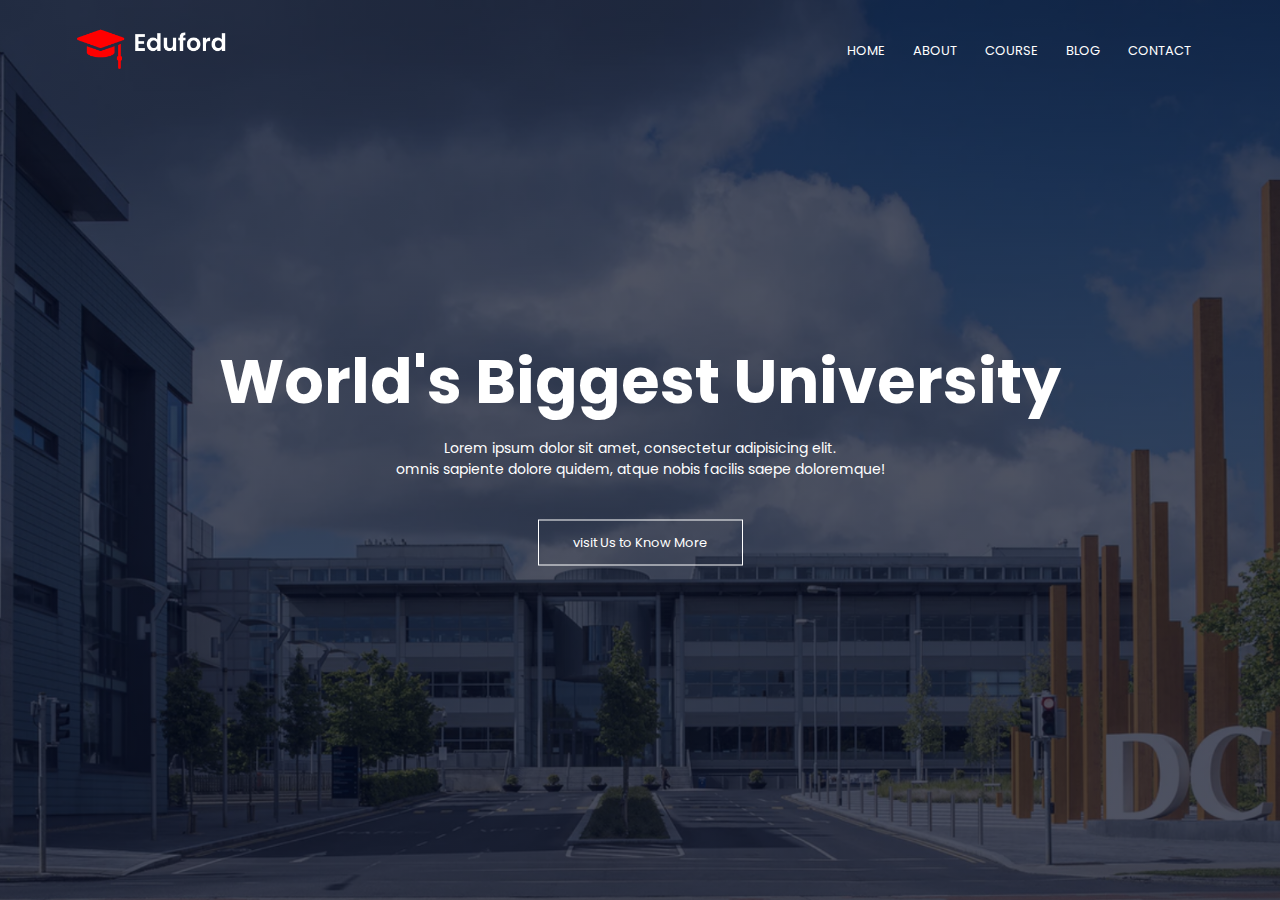
==== index.html @ 5b06eb67 "Update index.html" ====
<!DOCTYPE html>
<html lang="en">
<head>
  <meta charset="UTF-8">
  <meta http-equiv="X-UA-Compatible" content="IE=edge">
  <meta name="viewport" content="width=device-width, initial-scale=1.0">
  <link rel="stylesheet" href="style.css">
  <link rel="preconnect" href="https://fonts.googleapis.com">
  <link rel="preconnect" href="https://fonts.gstatic.com" crossorigin>

  <link href="https://fonts.googleapis.com/css2?family=Poppins:wght@100;200;300;400;600;700&display=swap" rel="stylesheet">
  <link rel="stylesheet" href="https://stackpath.bootstrapcdn.com/font-awesome/4.7.0/css/font-awesome.min.css">
  <title>sr7University</title>
</head>
<body>

  <section class="header">

    <nav>
      <a href="index.html"><img src="images/logo.png" alt="logo"></a>
      <div class="nav-links" id="navLinks">
        
        <i class="fa fa-times" onclick="hideMenu()"></i>
        <ul>
          <li><a href="">HOME</a></li>
          <li><a href="">ABOUT</a></li>
          <li><a href="">COURSE</a></li>
          <li><a href="">BLOG</a></li>
          <li><a href="">CONTACT</a></li>
        </ul>
      </div>
      <i class="fa fa-bars" onclick="showMenu()"></i>
    </nav>
    <div class="text-box">
      <h1>World's Biggest University</h1>
      <p>Lorem ipsum dolor sit amet, consectetur adipisicing elit. <br> omnis sapiente dolore quidem, atque nobis facilis saepe doloremque!</p>
      <a href="" class="hero-btn">visit Us to Know More</a>
    </div>

  </section>
  <!--------------JAVASCRIPT FOR TOGGLE MENU--------------->
  <script>
    var navLinks = document.getElementById("navLinks");
    function showMenu(){
      navLinks.style.right = "0";
    }
    function hideMenu(){
      navLinks.style.right = "-200px";
    }
  </script>
</body>
</html>
---- style.css ----
*{
  margin: 0;
  padding: 0;
  font-family: 'Poppins', sans-serif;
}

.header{
  min-height: 100vh;
  width: 100%;
  background-image: linear-gradient(rgba(4,9,30,0.7),rgba(4,9,30,0.7)),url(images/banner.png);
  background-position: center;
  background-size: cover;
  position: relative;
}

nav{
  display: flex;
  padding: 2% 6%;
  justify-content: space-between;
  align-items: center;
}

nav img{
  width: 150px;
}

.nav-links{
  flex: 1;
  text-align: right;
}

.nav-links ul li{
  list-style: none;
  display: inline-block;
  padding: 8px 12px;
  position: relative;
}
.nav-links ul li a{
  color: #fff;
  text-decoration: none;
  font-size: 13px;
}

.nav-links ul li::after{
  content: '';
  width: 0%;
  height: 2px;
  background: #f44336;
  display: block;
  margin: auto;
  transition:0.5s;
}
.nav-links ul li:hover::after{
  width: 100%;
}

.text-box{
  width: 90%;
  color: #fff;
  position: absolute;
  top: 50%;
  left: 50%;
  transform: translate(-50%, -50%);
  text-align: center;
}
.text-box h1{
  font-size: 62px;
}
.text-box p{
  margin: 10px 0 40px;
  font-size: 14px;
  color: #fff;
}
.hero-btn{
  display: inline-block;
  text-decoration: none;
  color: #fff;
  border: 1px solid #fff ;
  padding: 12px 34px;
  font-size: 13px;
  background: transparent;
  position: relative;
  cursor: pointer;

}
.hero-btn:hover{
  border: 1px solid #f44336;
  background: #f44336;
  transition: 1s;
}
nav .fa{
  display: none;
}

@media(max-width: 700px){
  .text-box h1{
    font-size: 20px;
  }
  .nav-links ul li{
    display: block;
  }
  .nav-links{
    position: absolute;
    background: #f44336;
    height: 100vh;
    width: 200px;
    top: 0;
    right:-200px;
    text-align: left;
    z-index: 2;
    transition: 1s;
  }
  .nav-links ul{
    padding: 30px;
  }
  nav .fa{
    display: block;
    color: #fff;
    margin: 10px;
    font-size: 22px;
    cursor: pointer;
  }

}
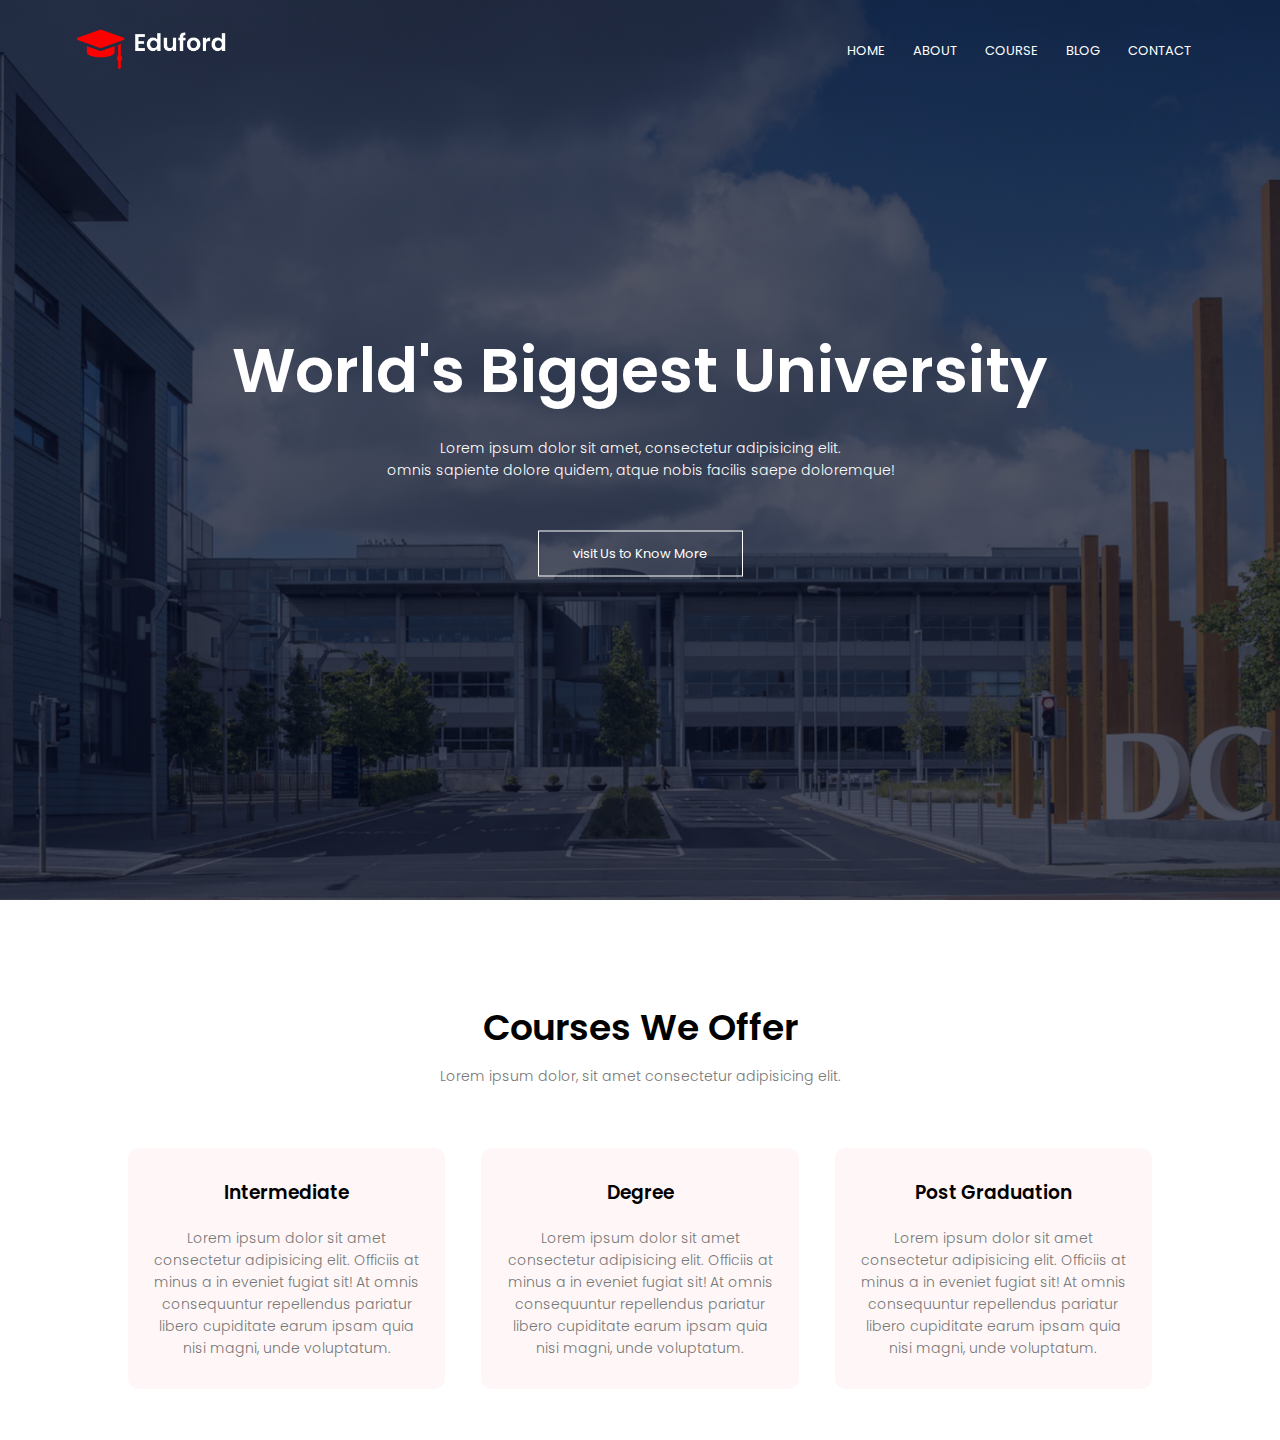
==== commit ac1d6ca3: "course section" ====
--- a/index.html
+++ b/index.html
@@ -12,8 +12,9 @@
   <link rel="stylesheet" href="https://stackpath.bootstrapcdn.com/font-awesome/4.7.0/css/font-awesome.min.css">
   <title>sr7University</title>
 </head>
+
 <body>
-
+  <!----HEADER------>
   <section class="header">
 
     <nav>
@@ -31,6 +32,7 @@
       </div>
       <i class="fa fa-bars" onclick="showMenu()"></i>
     </nav>
+
     <div class="text-box">
       <h1>World's Biggest University</h1>
       <p>Lorem ipsum dolor sit amet, consectetur adipisicing elit. <br> omnis sapiente dolore quidem, atque nobis facilis saepe doloremque!</p>
@@ -38,6 +40,41 @@
     </div>
 
   </section>
+
+
+  <!--------COURSES------>
+<section class="course">
+  <h1>Courses We Offer</h1>
+  <p>Lorem ipsum dolor, sit amet consectetur adipisicing elit.</p>
+
+  <div class="row">
+    <div class="course-col">
+      <h3>Intermediate</h3>
+      <p>Lorem ipsum dolor sit amet consectetur adipisicing elit. Officiis at minus a in eveniet fugiat sit! At omnis consequuntur repellendus pariatur libero cupiditate earum ipsam quia nisi magni, unde voluptatum.</p>
+    </div>
+
+    <div class="course-col">
+      <h3>Degree</h3>
+      <p>Lorem ipsum dolor sit amet consectetur adipisicing elit. Officiis at minus a in eveniet fugiat sit! At omnis consequuntur repellendus pariatur libero cupiditate earum ipsam quia nisi magni, unde voluptatum.</p>
+    </div>
+
+    <div class="course-col">
+      <h3>Post Graduation</h3>
+      <p>Lorem ipsum dolor sit amet consectetur adipisicing elit. Officiis at minus a in eveniet fugiat sit! At omnis consequuntur repellendus pariatur libero cupiditate earum ipsam quia nisi magni, unde voluptatum.</p>
+    </div>
+  </div>
+</section>
+
+
+
+
+
+
+
+
+
+
+
   <!--------------JAVASCRIPT FOR TOGGLE MENU--------------->
   <script>
     var navLinks = document.getElementById("navLinks");
--- a/style.css
+++ b/style.css
@@ -4,6 +4,7 @@
   font-family: 'Poppins', sans-serif;
 }
 
+/*--------header---------*/
 .header{
   min-height: 100vh;
   width: 100%;
@@ -110,9 +111,7 @@
     z-index: 2;
     transition: 1s;
   }
-  .nav-links ul{
-    padding: 30px;
-  }
+  
   nav .fa{
     display: block;
     color: #fff;
@@ -120,5 +119,92 @@
     font-size: 22px;
     cursor: pointer;
   }
-
-}+  .nav-links ul{
+    padding: 30px;
+
+}}
+
+/*------------courses------*/
+
+.course{
+  width: 80%;
+  margin: auto;
+  text-align: center;
+  padding-top: 100px;
+}
+
+h1{
+  font-size: 36px;
+  font-weight: 600;
+}
+p{
+  color: #777;
+  font-size: 14px;
+  font-weight: 300;
+  line-height: 22px;
+  padding: 10px;
+}
+
+.row{
+  margin-top: 5%;
+  display: flex;
+  justify-content: space-between;
+}
+
+.course-col{
+  flex-basis: 31%;
+  background: #fff7f7;
+  border-radius: 10px;
+  margin-bottom: 5%;
+  padding: 20px 12px;
+  box-sizing: border-box;
+  transition: 0.5s;
+}
+h3{
+  text-align: center;
+  font-weight: 600;
+  margin: 10px 0;
+}
+.course-col:hover{
+  box-shadow: 0 0 20px 0px rgba(0, 0, 0, 0.2);
+}
+
+
+
+
+
+@media(max-width: 700px){
+  .text-box h1{
+    font-size: 20px;
+  }
+  .nav-links ul li{
+    display: block;
+  }
+  .nav-links{
+    position: absolute;
+    background: #f44336;
+    height: 100vh;
+    width: 200px;
+    top: 0;
+    right:-200px;
+    text-align: left;
+    z-index: 2;
+    transition: 1s;
+  }
+  
+  nav .fa{
+    display: block;
+    color: #fff;
+    margin: 10px;
+    font-size: 22px;
+    cursor: pointer;
+  }
+  .nav-links ul{
+    padding: 30px;
+
+}
+.row{
+  flex-direction: column;
+}
+}
+
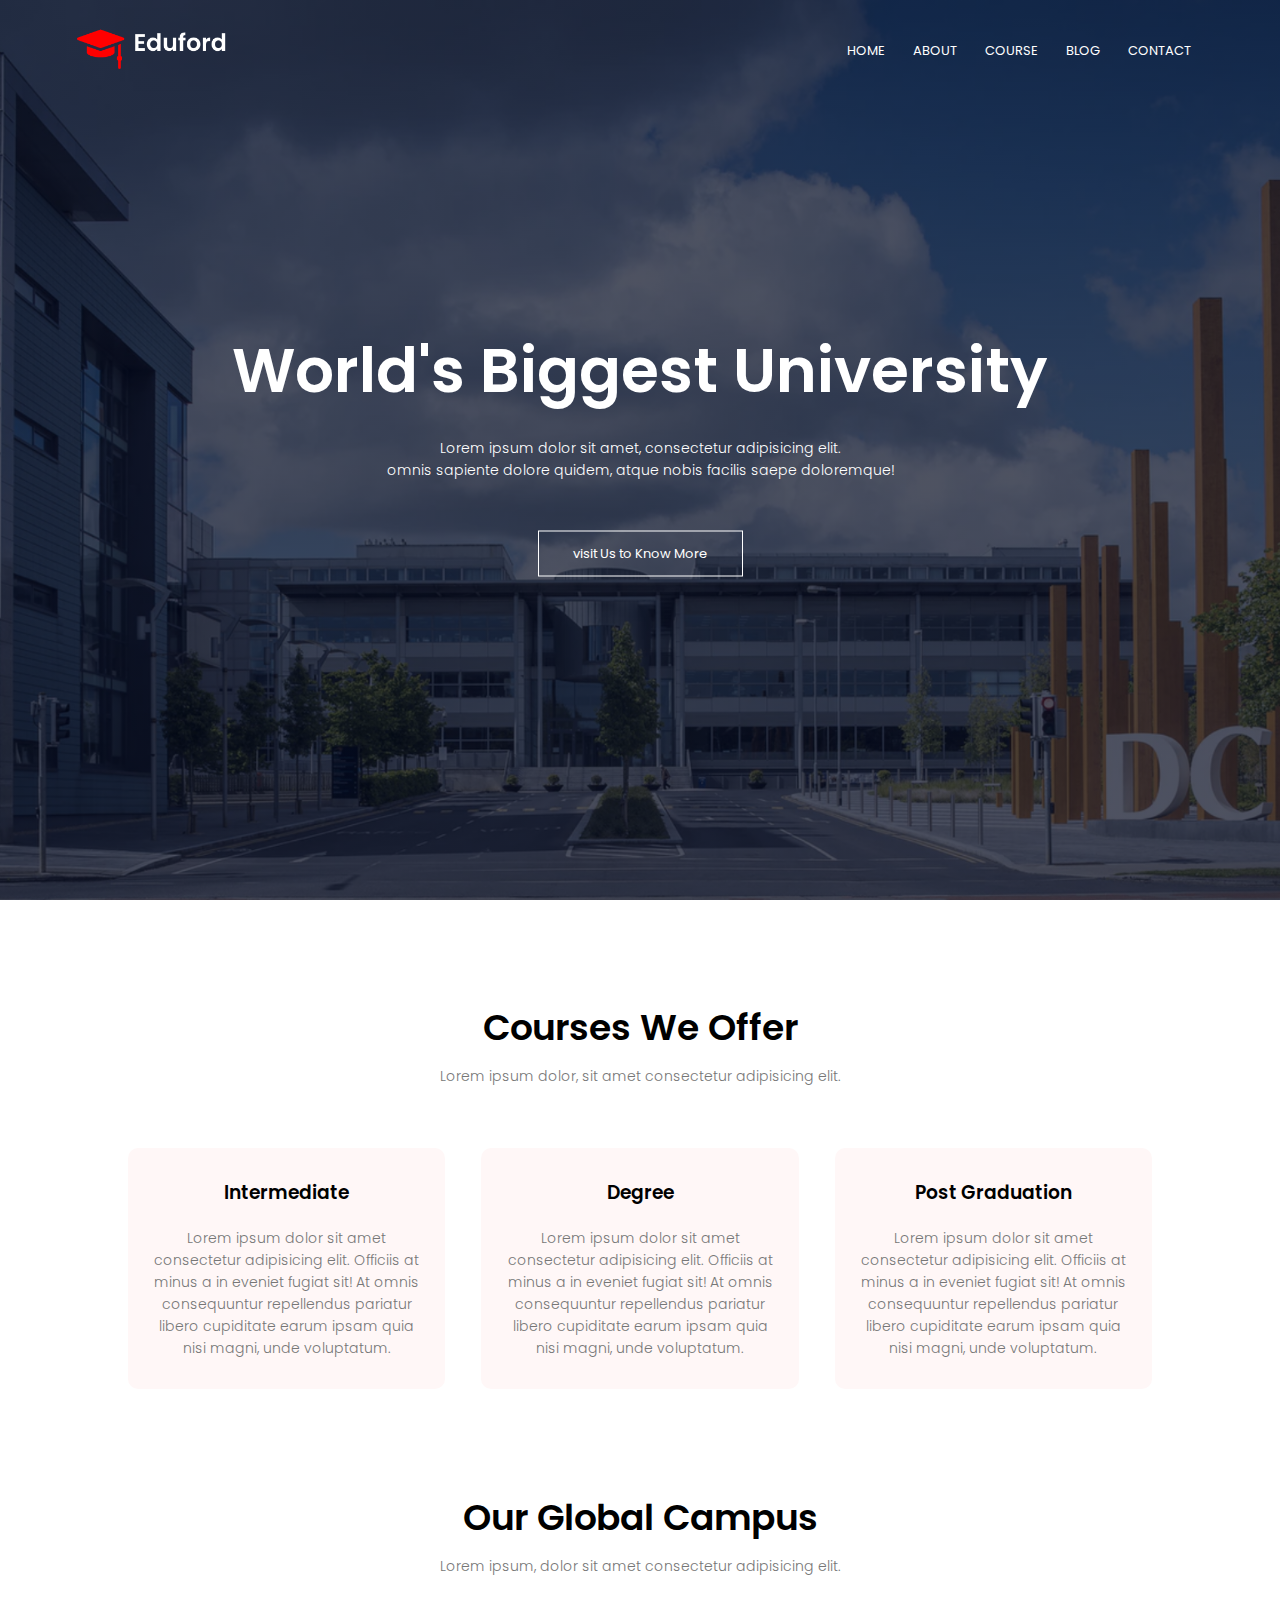
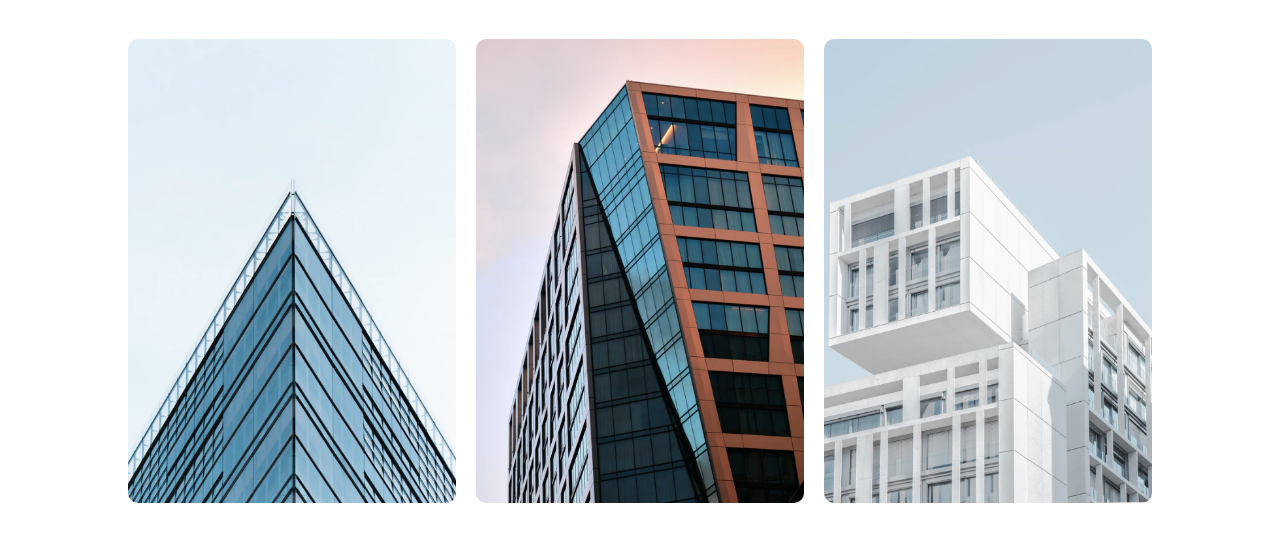
==== commit 9a1243d9: "campus section" ====
--- a/index.html
+++ b/index.html
@@ -65,9 +65,37 @@
   </div>
 </section>
 
+<!------campus------>
 
+<section class="campus">
+    <h1>Our Global Campus</h1>
+    <p>Lorem ipsum, dolor sit amet consectetur adipisicing elit.</p>
 
+    <div class="row">
 
+      <div class="campus-col">
+        <img src="images/london.png" alt="london">
+        <div class="layer">
+          <h3>LONDON</h3>
+        </div>
+      </div>
+
+      <div class="campus-col">
+        <img src="images/newyork.png" alt="london">
+        <div class="layer">
+          <h3>NEW YORK</h3>
+        </div>
+      </div>
+
+      <div class="campus-col">
+        <img src="images/washington.png" alt="london">
+        <div class="layer">
+          <h3>WASHINGTON</h3>
+        </div>
+      </div>
+
+    </div>
+</section>
 
 
 
--- a/style.css
+++ b/style.css
@@ -170,7 +170,58 @@
 }
 
 
-
+/*--------campus------*/
+
+.campus{
+  width: 80%;
+  margin: auto;
+  text-align: center;
+  padding-top: 50px;
+
+}
+
+.campus-col{
+  flex-basis: 32%;
+  border-radius: 10px;
+  margin-bottom: 30px;
+  position: relative;
+  overflow: hidden;
+}
+.campus-col img{
+  width: 100%;
+  display:block;
+}
+
+.layer{
+  background: transparent;
+  height: 100%;
+  width: 100%;
+  position: absolute;
+  top: 0;
+  left: 0;
+ transition: 0.5s;
+}
+.layer:hover{
+   background: rgba(226, 0, 0 , 0.7);
+}
+
+.layer h3{
+  width: 100%;
+  font-weight: 500;
+  color: #fff;
+  font-size: 26px;
+  bottom: 0;
+  left: 50%;
+  transform: translateX(-50%);
+  position: absolute;
+  opacity: 0;
+  transition: 0.5s;
+}
+.layer:hover h3{
+  bottom: 49%;
+  opacity: 1;
+
+}
 
 
 @media(max-width: 700px){
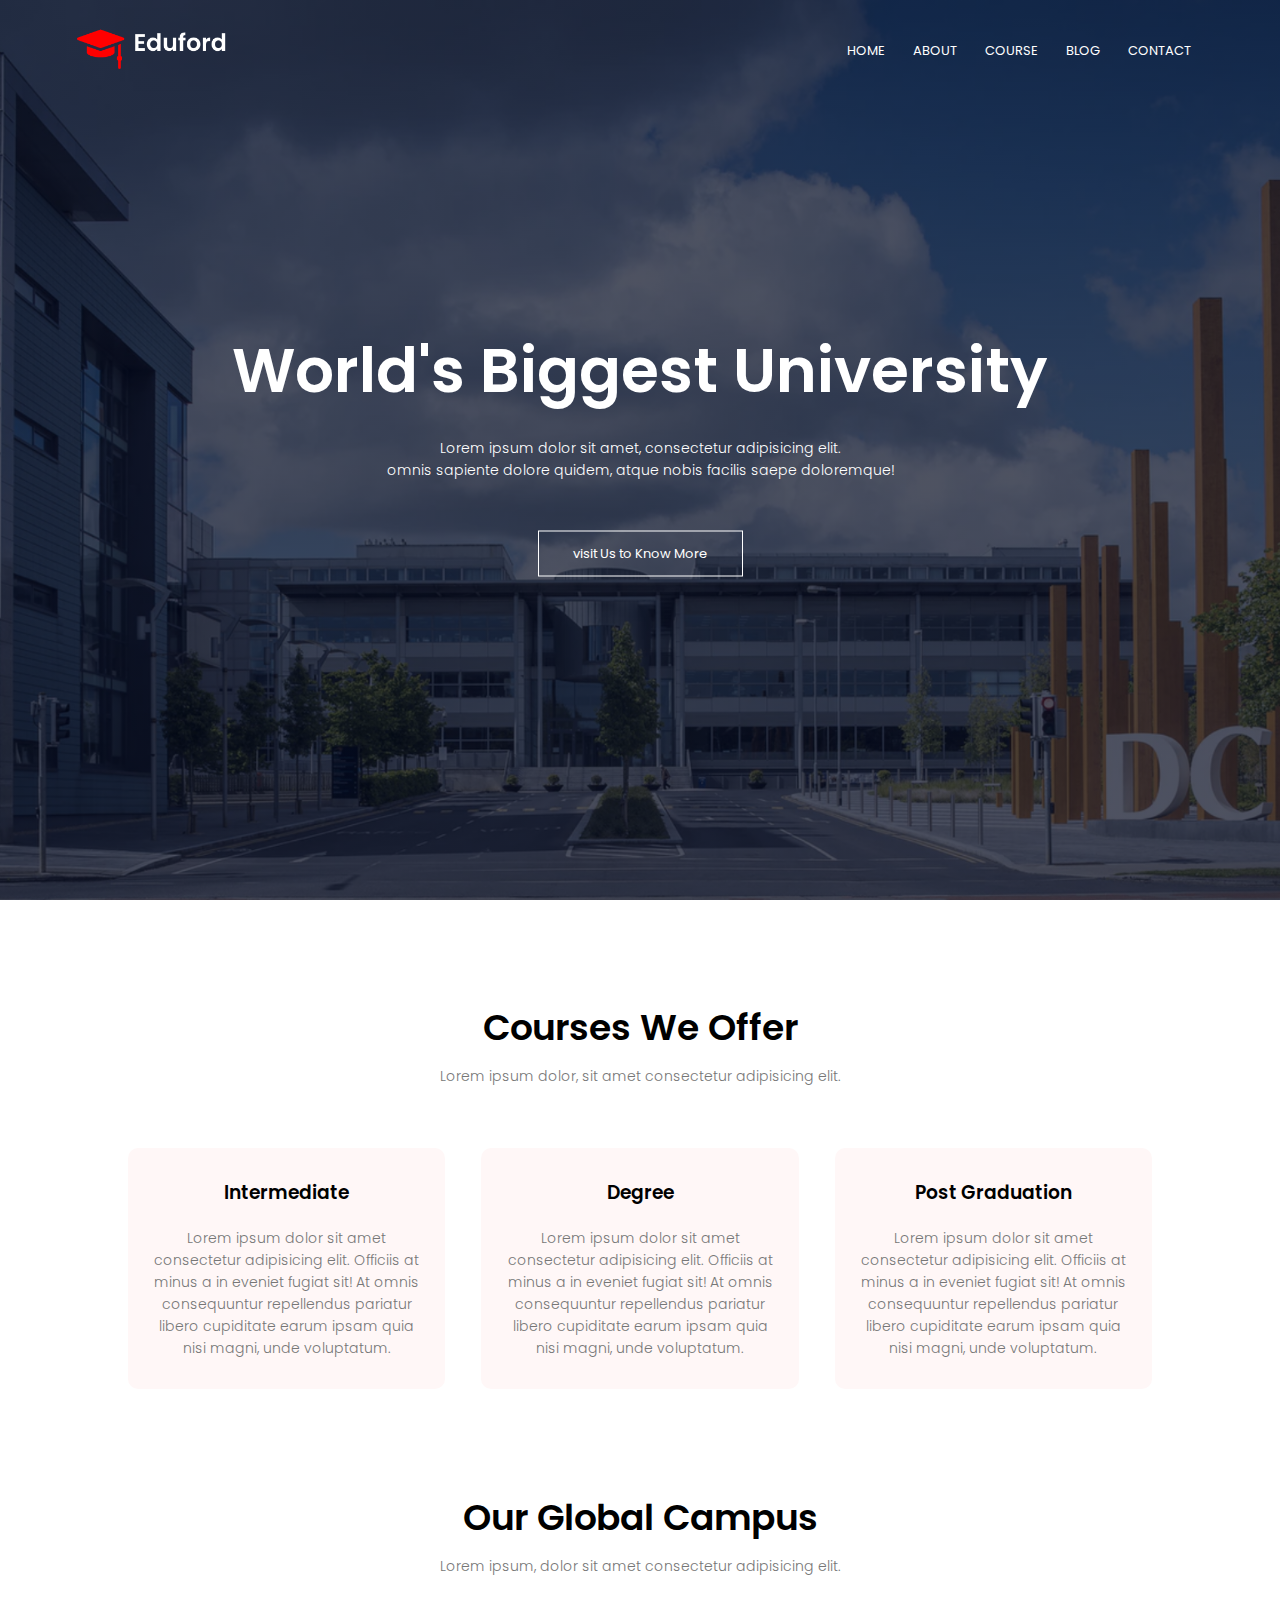
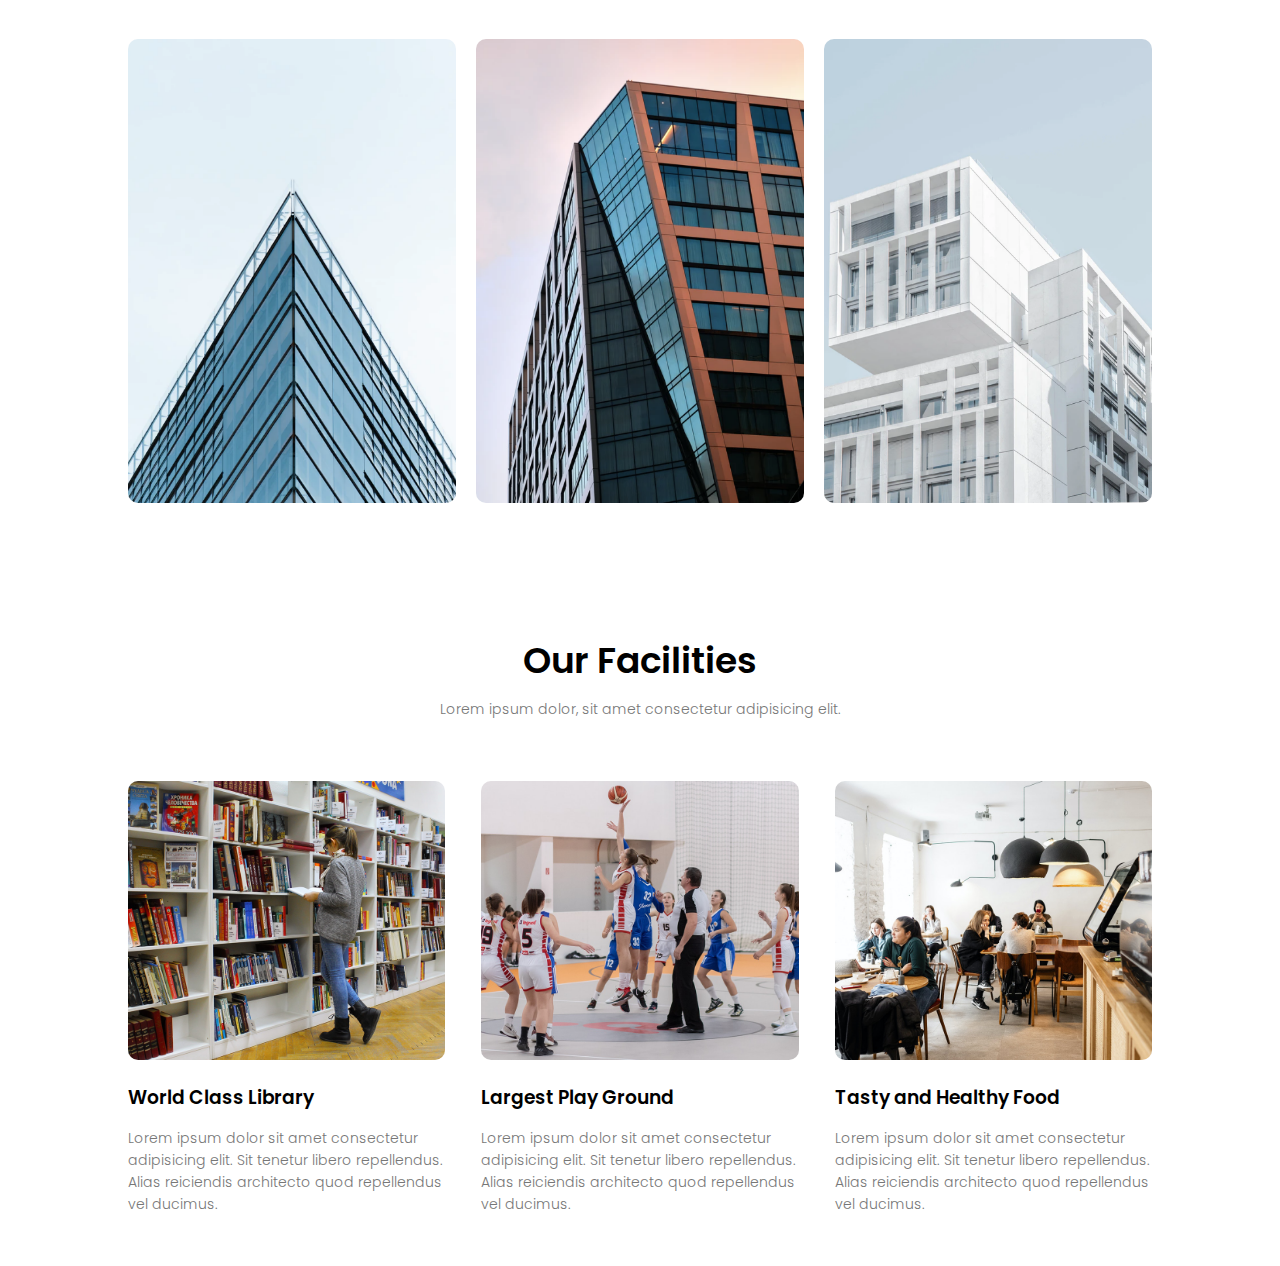
==== commit 4b085729: "facilities section" ====
--- a/index.html
+++ b/index.html
@@ -97,8 +97,29 @@
     </div>
 </section>
 
+<!------------------facilities------>
+<section class="facilities">
+     <h1>Our Facilities</h1>
+     <p>Lorem ipsum dolor, sit amet consectetur adipisicing elit.</p>
 
-
+     <div class="row">
+      <div class="facilities-col">
+        <img src="images/library.png" alt="library">
+        <h3>World Class Library</h3>
+        <p>Lorem ipsum dolor sit amet consectetur adipisicing elit. Sit tenetur libero repellendus. Alias reiciendis architecto quod repellendus vel ducimus.</p>
+      </div>
+      <div class="facilities-col">
+        <img src="images/basketball.png" alt="basketball">
+        <h3>Largest Play Ground</h3>
+        <p>Lorem ipsum dolor sit amet consectetur adipisicing elit. Sit tenetur libero repellendus. Alias reiciendis architecto quod repellendus vel ducimus.</p>
+      </div>
+      <div class="facilities-col">
+        <img src="images/cafeteria.png" alt="cafeteria">
+        <h3>Tasty and Healthy Food</h3>
+        <p>Lorem ipsum dolor sit amet consectetur adipisicing elit. Sit tenetur libero repellendus. Alias reiciendis architecto quod repellendus vel ducimus.</p>
+      </div>
+     </div>
+</section>
 
 
 
--- a/style.css
+++ b/style.css
@@ -224,6 +224,35 @@
 }
 
 
+/*------facilities----------*/
+
+.facilities{
+  width: 80%;
+  margin: auto;
+  text-align: center;
+  padding-top: 100px;
+}
+.facilities-col{
+  flex-basis: 31%;
+  border-radius: 10px;
+  margin-bottom: 5%;
+  text-align: left;
+}
+.facilities-col img{
+  width: 100%;
+  border-radius: 10px;
+}
+.facilities-col p{
+  padding: 0;
+}
+.facilities-col h3{
+  margin-top: 16px;
+  margin-bottom: 15px;
+  text-align: left;
+}
+
+
+
 @media(max-width: 700px){
   .text-box h1{
     font-size: 20px;
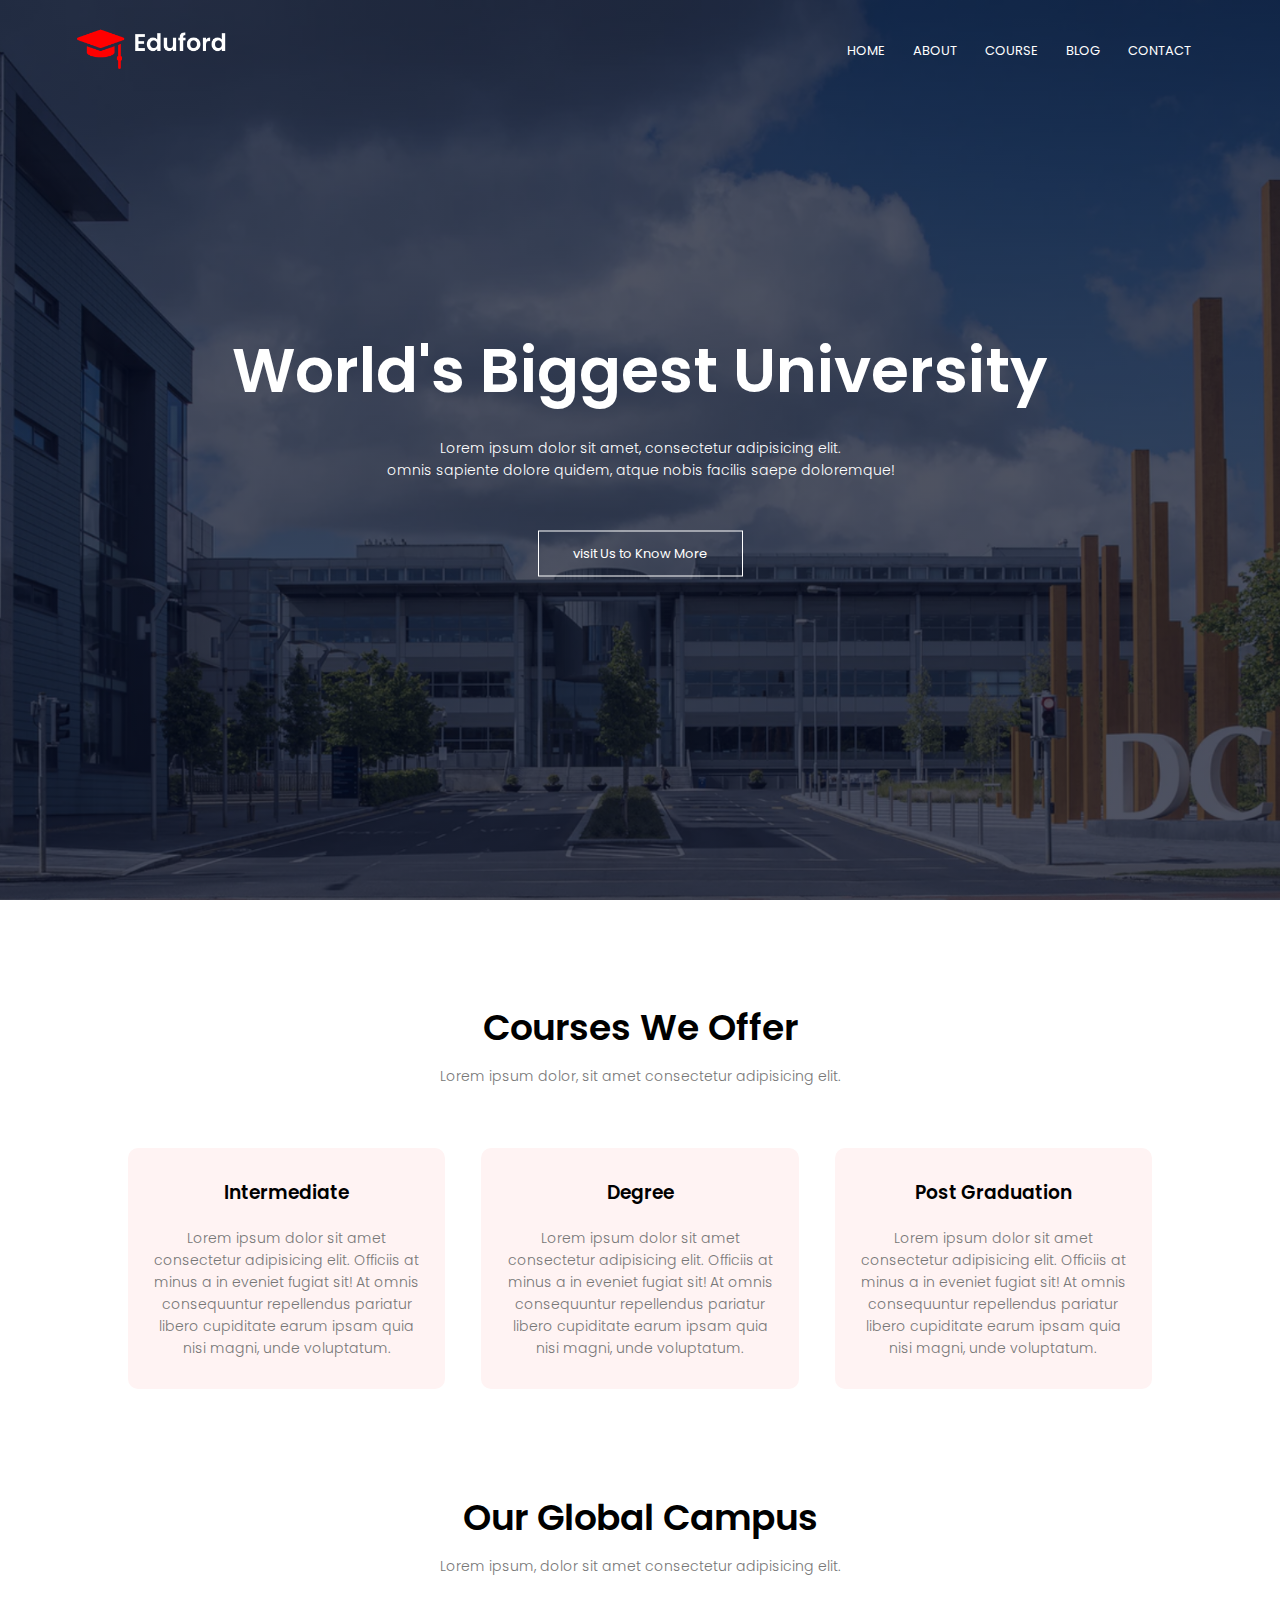
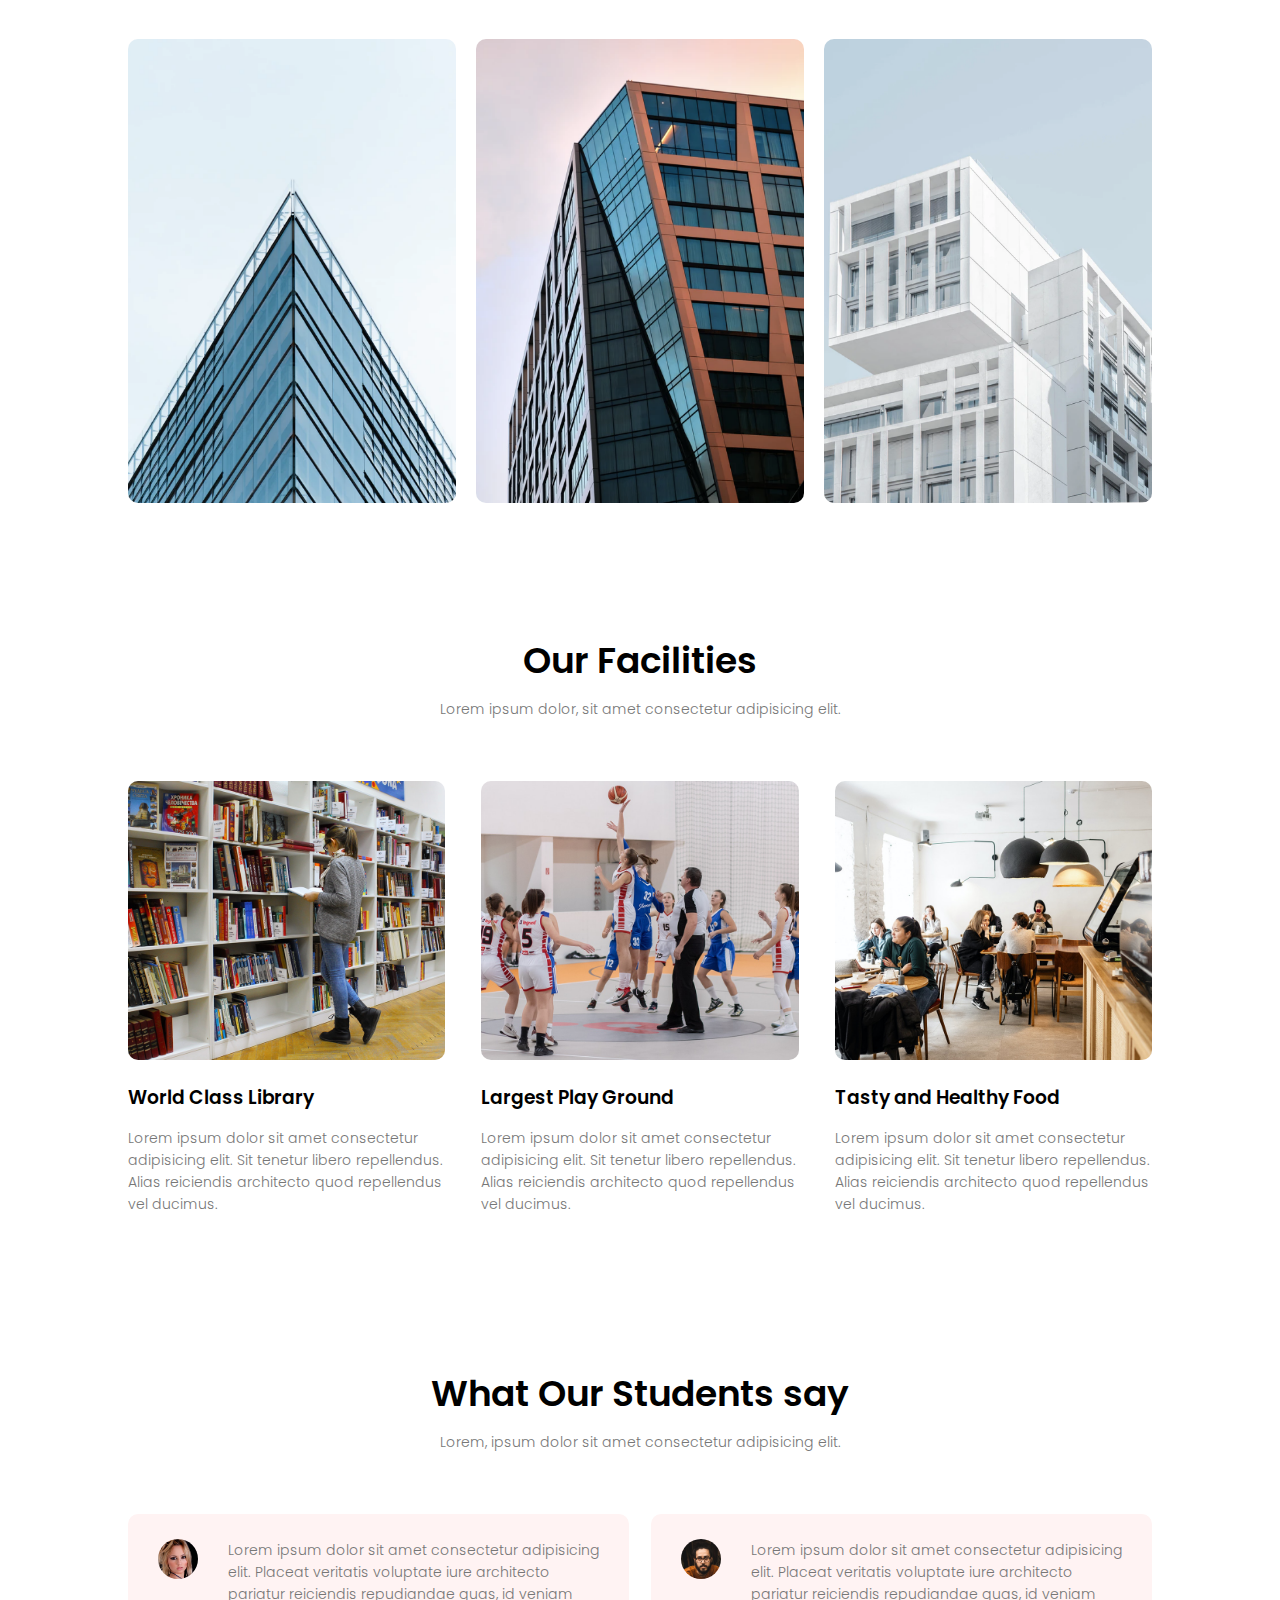
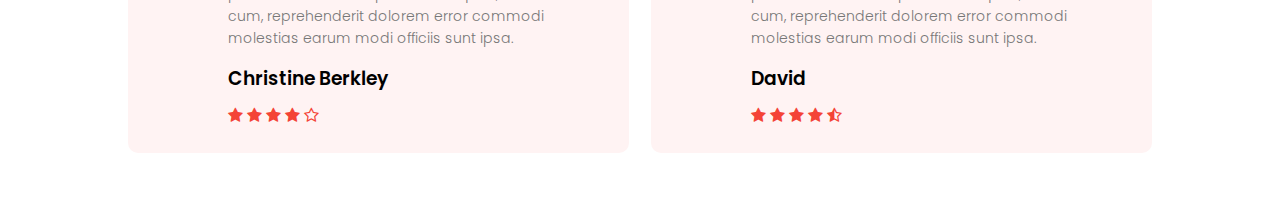
==== commit 524e0c2f: "testimonial section" ====
--- a/index.html
+++ b/index.html
@@ -122,7 +122,40 @@
 </section>
 
 
+<!--------testimonials---->
 
+<section class="testimonials">
+  <h1>What Our Students say</h1>
+  <p>Lorem, ipsum dolor sit amet consectetur adipisicing elit.</p>
+
+  <div class="row">
+    <div class="testimonials-col">
+      <img src="images/user1.jpg" alt="user1">
+      <div>
+        <p>Lorem ipsum dolor sit amet consectetur adipisicing elit. Placeat veritatis voluptate iure architecto pariatur reiciendis repudiandae quas, id veniam cum, reprehenderit dolorem error commodi molestias earum modi officiis sunt ipsa.</p>
+        <h3>Christine Berkley</h3>
+        <i class="fa fa-star"></i>
+        <i class="fa fa-star"></i>
+        <i class="fa fa-star"></i>
+        <i class="fa fa-star"></i>
+        <i class="fa fa-star-o"></i>
+      </div>
+    </div>
+
+    <div class="testimonials-col">
+      <img src="images/user2.jpg" alt="user2">
+      <div>
+        <p>Lorem ipsum dolor sit amet consectetur adipisicing elit. Placeat veritatis voluptate iure architecto pariatur reiciendis repudiandae quas, id veniam cum, reprehenderit dolorem error commodi molestias earum modi officiis sunt ipsa.</p>
+        <h3>David</h3>
+        <i class="fa fa-star"></i>
+        <i class="fa fa-star"></i>
+        <i class="fa fa-star"></i>
+        <i class="fa fa-star"></i>
+        <i class="fa fa-star-half-o"></i>
+      </div>
+    </div>
+  </div>
+</section>
 
   <!--------------JAVASCRIPT FOR TOGGLE MENU--------------->
   <script>
--- a/style.css
+++ b/style.css
@@ -153,7 +153,7 @@
 
 .course-col{
   flex-basis: 31%;
-  background: #fff7f7;
+  background: #fff3f3;
   border-radius: 10px;
   margin-bottom: 5%;
   padding: 20px 12px;
@@ -251,6 +251,42 @@
   text-align: left;
 }
 
+/*----testimonials----*/
+
+.testimonials{
+  width: 80%;
+  margin: auto;
+  padding-top:100px ;
+  text-align: center;
+}
+
+.testimonials-col{
+  flex-basis: 44%;
+  border-radius: 10px;
+  margin-bottom: 5%;
+  text-align: left;
+  background: #fff3f3;
+  padding: 25px;
+  cursor: pointer;
+  display: flex;
+}
+.testimonials-col img{
+  height: 40px;
+  margin-left: 5px;
+  margin-right: 30px;
+  border-radius: 50%;
+}
+.testimonials-col p{
+  padding: 0;
+}
+
+.testimonials-col h3{
+  margin-top: 15px;
+  text-align:left ;
+}
+.testimonials-col .fa{
+  color: #f44336;
+}
 
 
 @media(max-width: 700px){
@@ -286,5 +322,11 @@
 .row{
   flex-direction: column;
 }
-}
-
+
+.testimonials-col img{
+  margin-left: 0px;
+  margin-right: 15px;
+}
+
+}
+
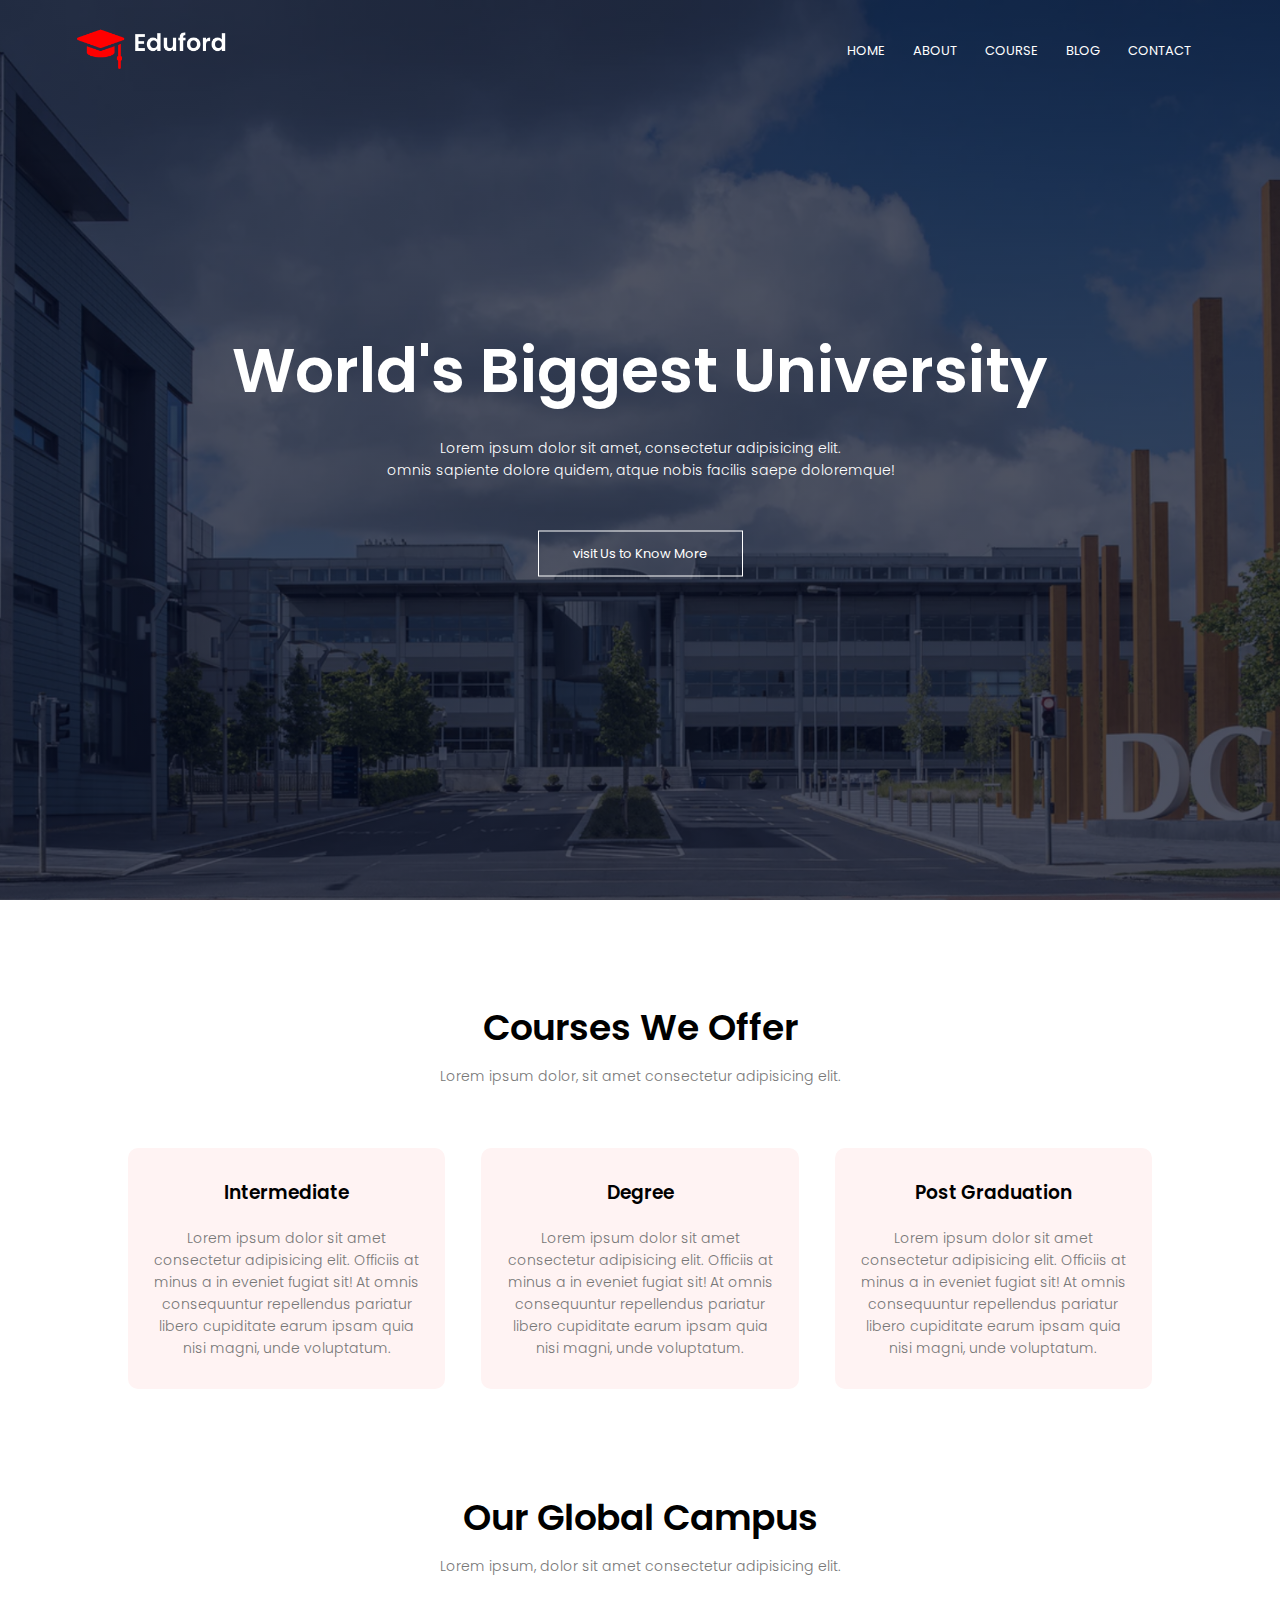
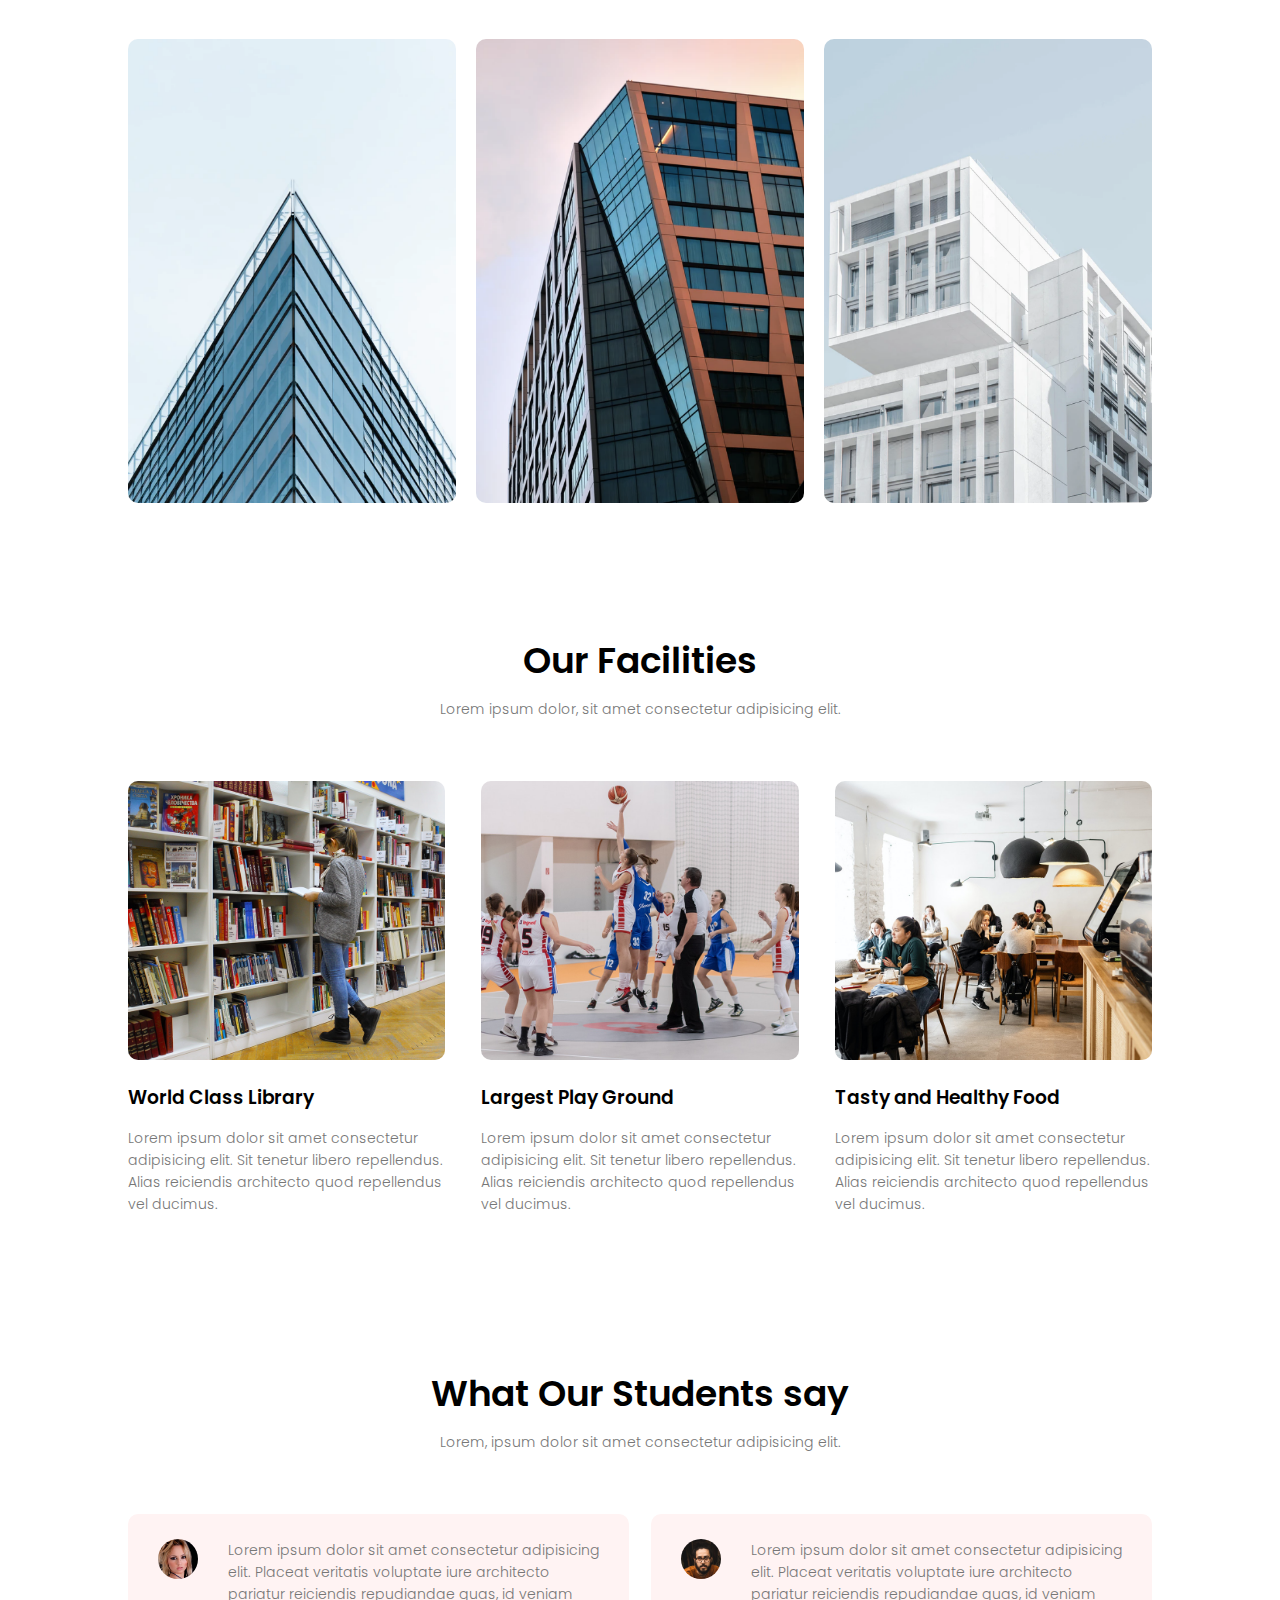
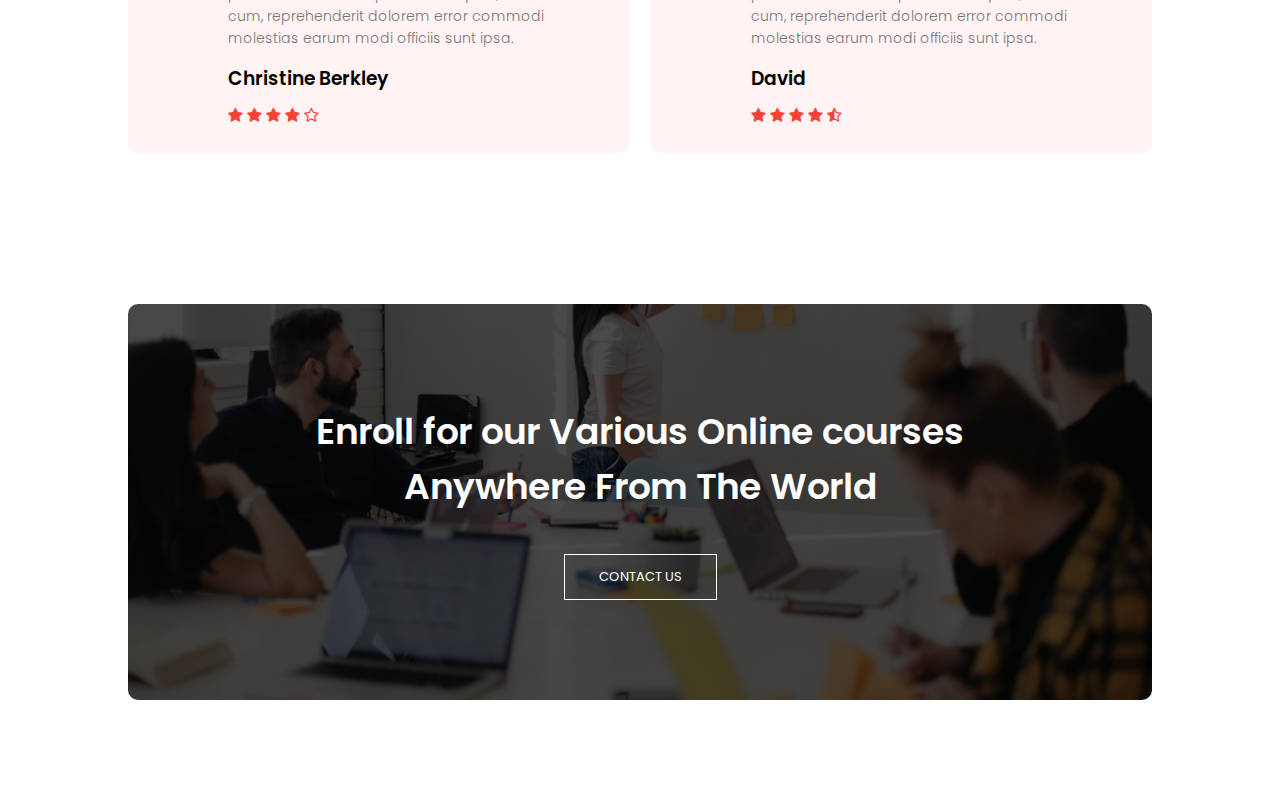
==== commit f4d52b7b: "call to action section" ====
--- a/index.html
+++ b/index.html
@@ -157,6 +157,12 @@
   </div>
 </section>
 
+<!-------call to action------>
+<section class="cta">
+  <h1>Enroll for our Various Online courses <br>Anywhere From The World</h1>
+  <a href="" class="hero-btn">CONTACT US</a>
+</section>
+
   <!--------------JAVASCRIPT FOR TOGGLE MENU--------------->
   <script>
     var navLinks = document.getElementById("navLinks");
--- a/style.css
+++ b/style.css
@@ -289,6 +289,25 @@
 }
 
 
+/*--------------call to ation----------*/
+.cta{
+  margin: 100px auto;
+  width: 80%;
+  background-image:linear-gradient(rgba(0,0,0,0.7),rgba(0,0,0,0.7)),url(images/banner2.jpg) ;
+  background-position: center;
+  background-size: cover;
+  border-radius: 10px;
+  text-align: center;
+  padding: 100px 0;
+}
+.cta h1{
+  color: #fff;
+  margin-bottom:40px;
+  padding: 0;
+
+}
+
+
 @media(max-width: 700px){
   .text-box h1{
     font-size: 20px;
@@ -328,5 +347,9 @@
   margin-right: 15px;
 }
 
-}
-
+.cta h1{
+  font-size: 24px;
+}
+
+}
+
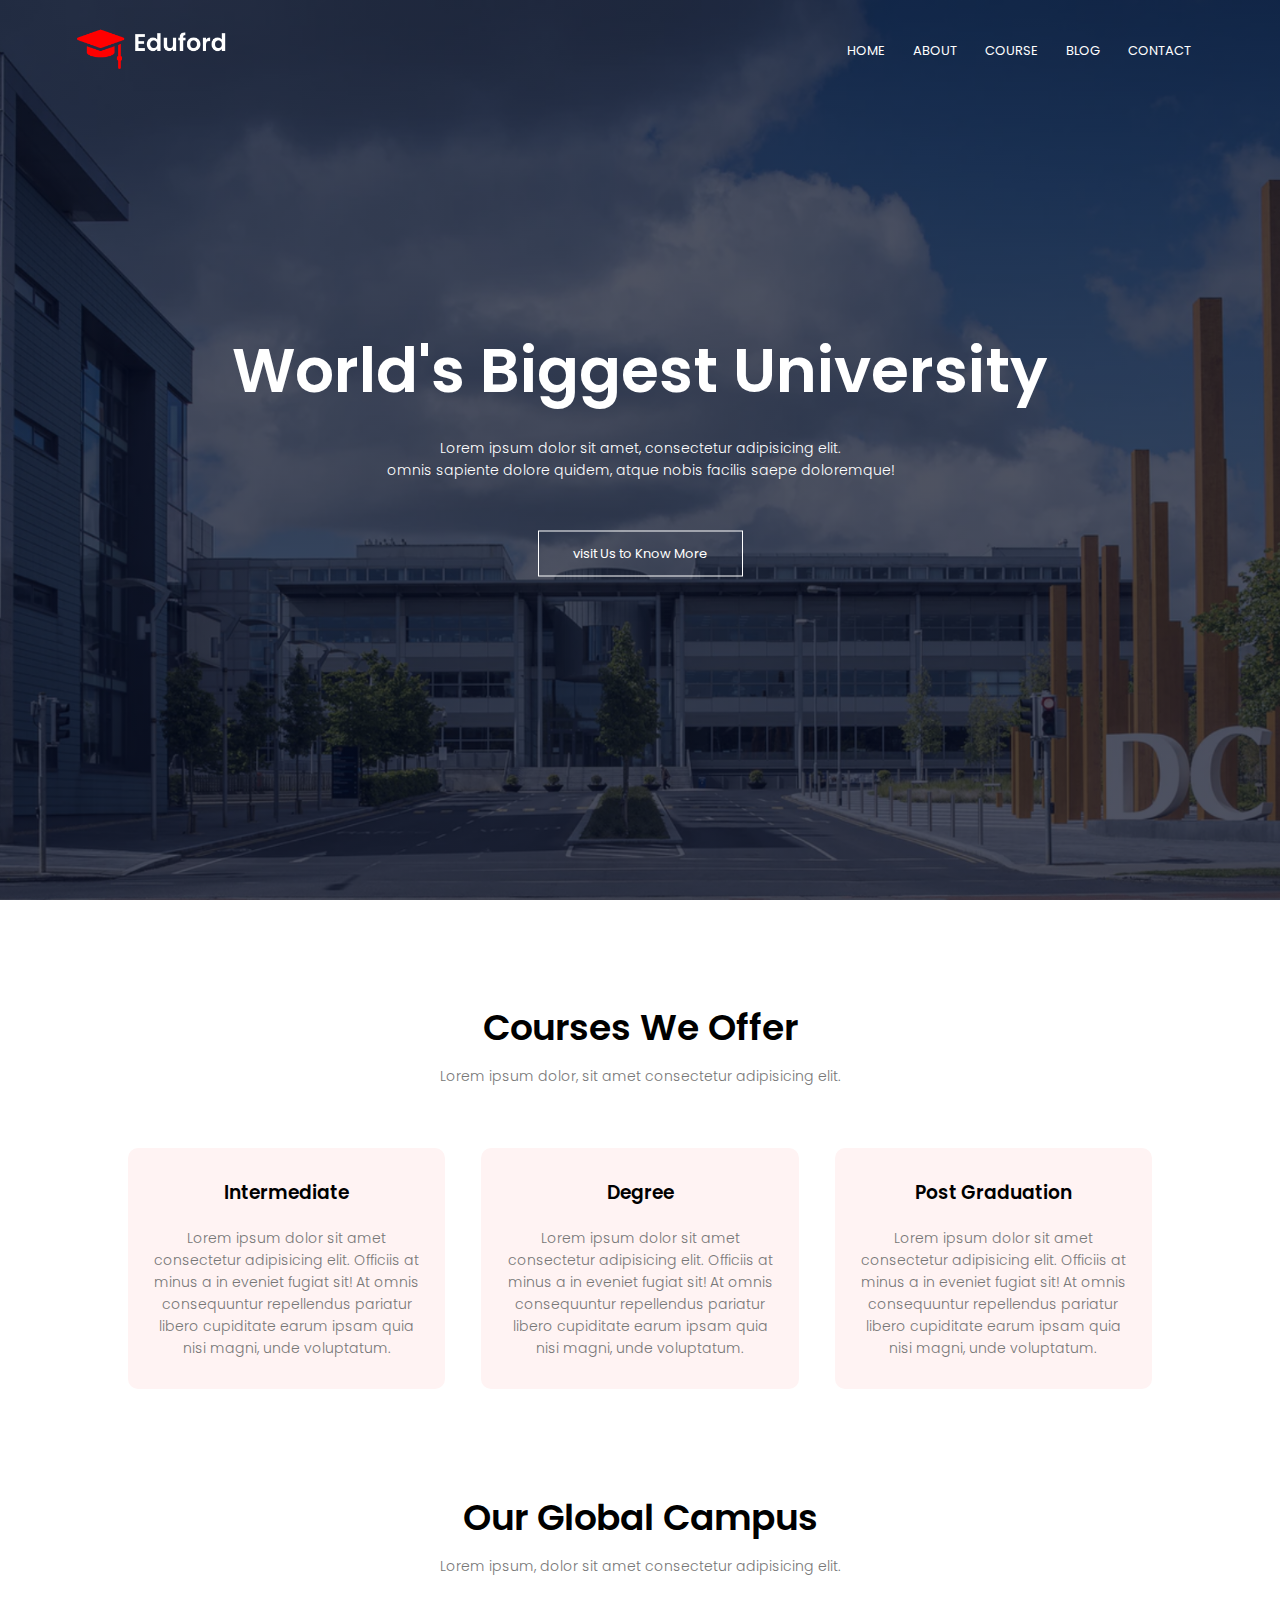
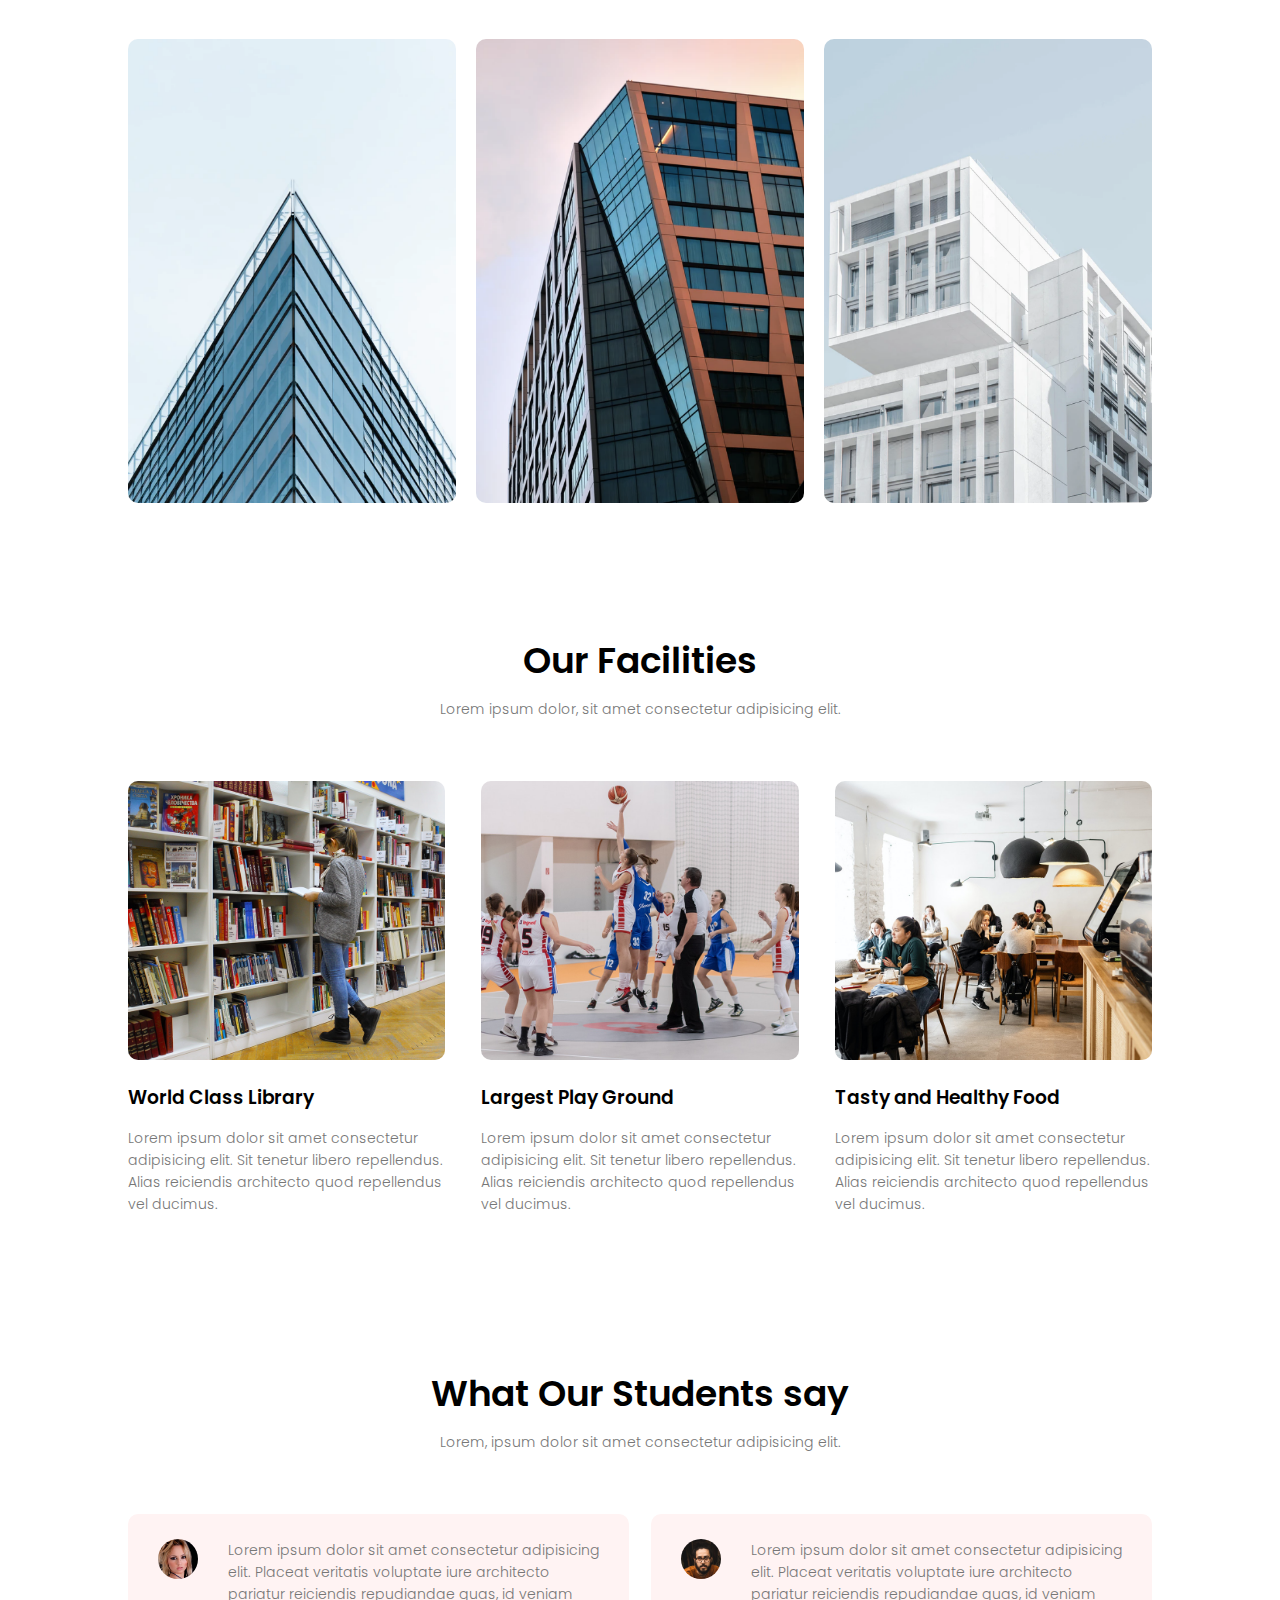
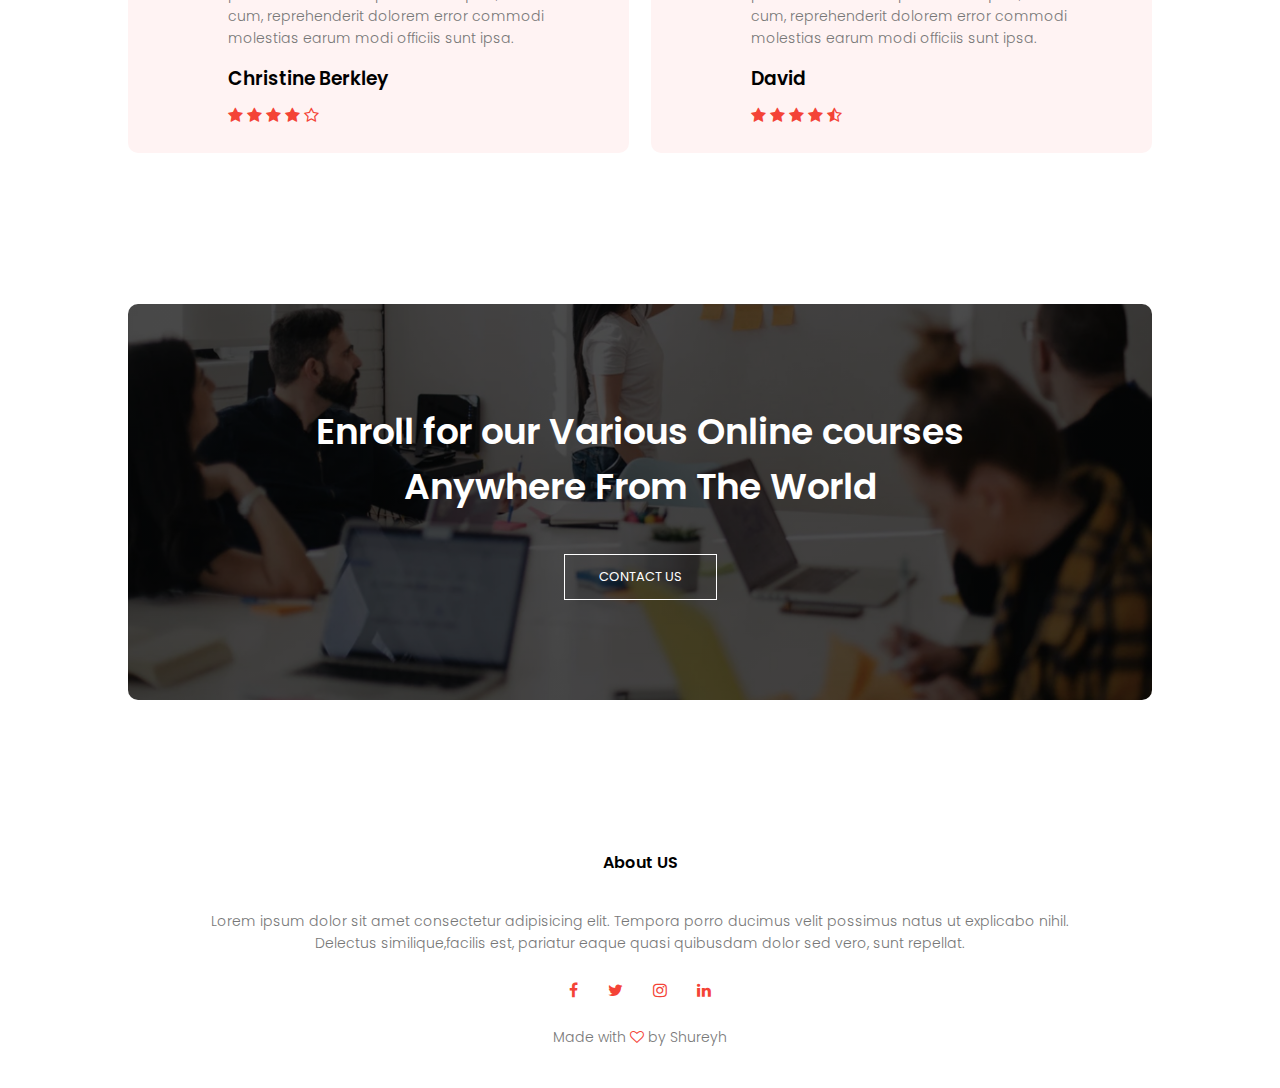
==== commit ae8467e5: "completed homepage" ====
--- a/index.html
+++ b/index.html
@@ -163,6 +163,18 @@
   <a href="" class="hero-btn">CONTACT US</a>
 </section>
 
+<!-------footer------>
+<section class="footer">
+  <h4>About US</h4>
+  <p>Lorem ipsum dolor sit amet consectetur adipisicing elit. Tempora porro ducimus velit possimus natus ut explicabo nihil. <br>Delectus similique,facilis est, pariatur eaque quasi quibusdam dolor sed vero, sunt repellat.</p>
+  <div class="icon">
+    <i class="fa fa-facebook"></i>
+    <i class="fa fa-twitter"></i>
+    <i class="fa fa-instagram"></i>
+    <i class="fa fa-linkedin"></i>
+  </div>
+  <p>Made with <i class="fa fa-heart-o"></i> by Shureyh</p>
+</section>
   <!--------------JAVASCRIPT FOR TOGGLE MENU--------------->
   <script>
     var navLinks = document.getElementById("navLinks");
--- a/style.css
+++ b/style.css
@@ -307,6 +307,27 @@
 
 }
 
+/*--------------footer----------*/
+.footer{
+  width: 100%;
+  text-align: center;
+  padding: 30px 0;
+}
+
+.footer h4{
+  margin-bottom: 25px;
+  margin-top: 20px;
+  font-weight: 600;
+}
+.icon .fa{
+  color: #f44336;
+  margin: 0 13px;
+  cursor: pointer;
+  padding: 18px 0;
+}
+.fa-heart-o{
+  color: #f44336;
+}
 
 @media(max-width: 700px){
   .text-box h1{
